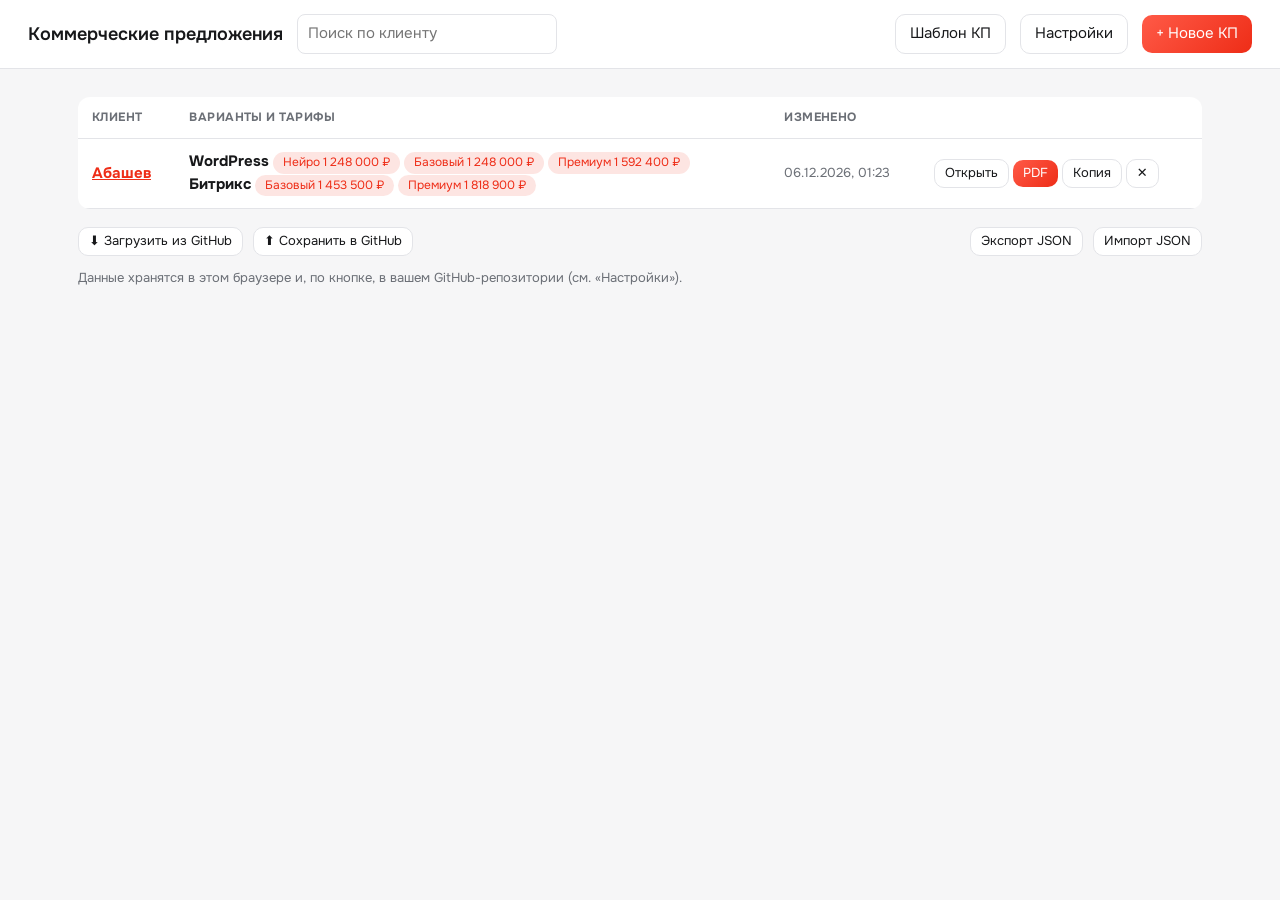
==== index.html @ 15e63576 "Timeline: draw «Срок реализации» and the term as one line; cache-bust assets The heading was baked i" ====
<!doctype html>
<html lang="ru">
<head>
<meta charset="utf-8">
<meta name="viewport" content="width=device-width,initial-scale=1">
<title>КП · админка</title>
<link rel="preconnect" href="https://fonts.googleapis.com">
<link href="https://fonts.googleapis.com/css2?family=Onest:wght@400;500;600&display=swap" rel="stylesheet">
<link rel="stylesheet" href="css/app.css?v=20261013b">
<link rel="stylesheet" href="css/slides.css?v=20261013b">
</head>
<body>
<div id="app"></div>
<script src="js/slides.js?v=20261013b"></script>
<script src="js/seed.js?v=20261013b"></script>
<script src="js/store.js?v=20261013b"></script>
<script src="js/sheets.js?v=20261013b"></script>
<script src="js/app.js?v=20261013b"></script>
</body>
</html>
---- css/app.css ----
:root{--bg:#f6f6f7;--card:#fff;--ink:#17181a;--mut:#6b6f76;--line:#e3e4e8;--red:#ee2d17;--red2:#ff5a47}
@media (prefers-color-scheme:dark){:root{--bg:#121214;--card:#1b1c1f;--ink:#f1f1f3;--mut:#9a9da5;--line:#2c2e33}}
*{box-sizing:border-box}
body{margin:0;background:var(--bg);color:var(--ink);font:15px/1.45 'Onest','Inter',system-ui,Arial,sans-serif}
button,input,select,textarea{font:inherit;color:inherit}
a{color:var(--red)}
.top{display:flex;align-items:center;gap:14px;padding:14px 28px;background:var(--card);border-bottom:1px solid var(--line);position:sticky;top:0;z-index:5}
.top h1{font-size:18px;margin:0;font-weight:600}.top .sp{flex:1}
.btn{border:1px solid var(--line);background:var(--card);border-radius:10px;padding:8px 14px;cursor:pointer}
.btn:hover{border-color:var(--red)}
.btn.pri{background:linear-gradient(135deg,var(--red2),var(--red));color:#fff;border:0}
.btn.sm{padding:4px 10px;font-size:13px}.btn.ghost{border-color:transparent;background:none}
.btn.dng:hover{border-color:#d33;color:#d33}
.wrap{max-width:1180px;margin:0 auto;padding:28px}
input[type=text],input[type=number],input[type=search],input[type=password],textarea,select{width:100%;border:1px solid var(--line);background:var(--card);border-radius:8px;padding:8px 10px}
textarea{min-height:90px;resize:vertical}
input:focus,textarea:focus{outline:2px solid color-mix(in srgb,var(--red) 40%,transparent);border-color:var(--red)}
label.l{display:block;font-size:13px;color:var(--mut);margin:12px 0 4px}
table.list{width:100%;border-collapse:collapse;background:var(--card);border-radius:12px;overflow:hidden}
table.list th,table.list td{padding:12px 14px;border-bottom:1px solid var(--line);text-align:left}
table.list th{font-size:12px;text-transform:uppercase;letter-spacing:.04em;color:var(--mut)}
table.list tr:hover td{background:color-mix(in srgb,var(--red) 4%,transparent)}
.chip{display:inline-block;padding:2px 10px;border-radius:99px;background:color-mix(in srgb,var(--red) 12%,transparent);color:var(--red);font-size:12px;margin-right:4px}
.chip.off{background:var(--line);color:var(--mut);text-decoration:line-through}
.row{display:flex;gap:10px;align-items:center}.row>*{flex:0 0 auto}.row>.g{flex:1}
.card-b{background:var(--card);border:1px solid var(--line);border-radius:12px;padding:16px;margin-bottom:14px}
.muted{color:var(--mut);font-size:13px}

/* редактор */
.ed{display:flex;flex-direction:column;height:100vh}
.ed-body{flex:1;display:flex;min-height:0}
.ed-side{width:500px;border-right:1px solid var(--line);background:var(--card);display:flex;flex-direction:column;min-height:0}
.tabs{display:flex;border-bottom:1px solid var(--line)}
.tabs button{flex:1;padding:12px;border:0;background:none;cursor:pointer;border-bottom:3px solid transparent;color:var(--mut)}
.tabs button.on{color:var(--ink);border-color:var(--red);font-weight:600}
.side-scroll{overflow:auto;padding:12px;flex:1}
.sl{display:flex;align-items:center;gap:8px;padding:8px 8px;border-radius:10px;cursor:pointer;border:1px solid transparent}
.sl:hover{background:color-mix(in srgb,var(--red) 5%,transparent)}
.sl.sel{border-color:var(--red);background:color-mix(in srgb,var(--red) 8%,transparent)}
.sl.off .nm{opacity:.45;text-decoration:line-through}
.sl .nm{flex:1;min-width:0;font-size:14px}.sl small{color:var(--mut);display:block;font-size:11px}
.sl.child{margin-left:34px;font-size:13px}
.ed-main{flex:1;overflow:auto;padding:22px}
.pv-wrap{width:100%;max-width:1100px;margin:0 auto 22px;aspect-ratio:16/9;position:relative;border-radius:10px;overflow:hidden;box-shadow:0 8px 30px rgba(0,0,0,.18);background:#fff}
.pv-wrap .pv{position:absolute;left:0;top:0;transform-origin:0 0}
.fields{max-width:1100px;margin:0 auto}
.sw{position:relative;width:38px;height:22px;flex:0 0 38px}
.sw input{opacity:0;width:100%;height:100%;position:absolute;margin:0;cursor:pointer;z-index:1}
.sw i{position:absolute;inset:0;background:var(--line);border-radius:99px;transition:.15s}
.sw i:after{content:'';position:absolute;left:3px;top:3px;width:16px;height:16px;border-radius:50%;background:#fff;transition:.15s}
.sw input:checked+i{background:var(--red)}.sw input:checked+i:after{left:19px}
.est-t{width:100%;border-collapse:collapse;font-size:13px;margin-top:8px}
.est-t th{font-weight:500;color:var(--mut);text-align:left;font-size:11px;padding:2px 4px}
.est-t td{padding:2px}
.est-t input{padding:4px 6px;font-size:13px}
.est-t td.cost{text-align:right;white-space:nowrap;padding-right:6px;color:var(--mut)}
.sum{display:flex;justify-content:space-between;font-weight:600;margin-top:8px}
.toast{position:fixed;bottom:22px;left:50%;transform:translateX(-50%);background:#17181a;color:#fff;padding:10px 18px;border-radius:10px;z-index:99;max-width:80vw}
.modal-bg{position:fixed;inset:0;background:rgba(0,0,0,.45);display:flex;align-items:center;justify-content:center;z-index:50}
.modal{background:var(--card);padding:22px;border-radius:14px;width:420px}

/* печать */
.pbar{position:sticky;top:0;z-index:5;background:var(--card);border-bottom:1px solid var(--line);padding:12px 28px;display:flex;gap:14px;align-items:center}
.pages{padding:20px;display:flex;flex-direction:column;align-items:center;gap:20px}
@media screen{.pages .slide{zoom:.55;box-shadow:0 4px 20px rgba(0,0,0,.2)}}
@page{size:1920px 1080px;margin:0}
@media print{
  html,body{background:#fff!important}
  .pbar,.top,.toast{display:none!important}
  .pages{padding:0;gap:0;display:block}
  .pages .slide{page-break-after:always;break-after:page;box-shadow:none;zoom:1}
}

.est-t td:first-child input{min-width:150px}
---- css/slides.css ----
@font-face{font-family:'Atyp Display';font-weight:400;font-style:normal;font-display:swap;src:local('Atyp Display Regular'),local('AtypDisplay-Regular'),url('../assets/fonts/AtypDisplay-Regular.woff2') format('woff2'),url('../assets/fonts/AtypDisplay-Regular.woff') format('woff'),url('../assets/fonts/AtypDisplay-Regular.otf') format('opentype'),url('../assets/fonts/AtypDisplay-Regular.ttf') format('truetype')}
@font-face{font-family:'Atyp Display';font-weight:500;font-style:normal;font-display:swap;src:local('Atyp Display Medium'),local('AtypDisplay-Medium'),url('../assets/fonts/AtypDisplay-Medium.woff2') format('woff2'),url('../assets/fonts/AtypDisplay-Medium.woff') format('woff'),url('../assets/fonts/AtypDisplay-Medium.otf') format('opentype'),url('../assets/fonts/AtypDisplay-Medium.ttf') format('truetype')}
@font-face{font-family:'Atyp Display';font-weight:600;font-style:normal;font-display:swap;src:local('Atyp Display Semibold'),local('AtypDisplay-Semibold'),url('../assets/fonts/AtypDisplay-Semibold.woff2') format('woff2'),url('../assets/fonts/AtypDisplay-Semibold.woff') format('woff'),url('../assets/fonts/AtypDisplay-Semibold.otf') format('opentype'),url('../assets/fonts/AtypDisplay-Semibold.ttf') format('truetype')}
/* Слайды 1920×1080 — общие для превью и PDF */
.slide{width:1920px;height:1080px;position:relative;overflow:hidden;box-sizing:border-box;font-family:'Atyp Display','Onest','Inter',Arial,sans-serif;color:#151515;background:#fff;-webkit-print-color-adjust:exact;print-color-adjust:exact}
.slide .abs,.abs{position:absolute;box-sizing:border-box}
.slide img.abs{display:block}
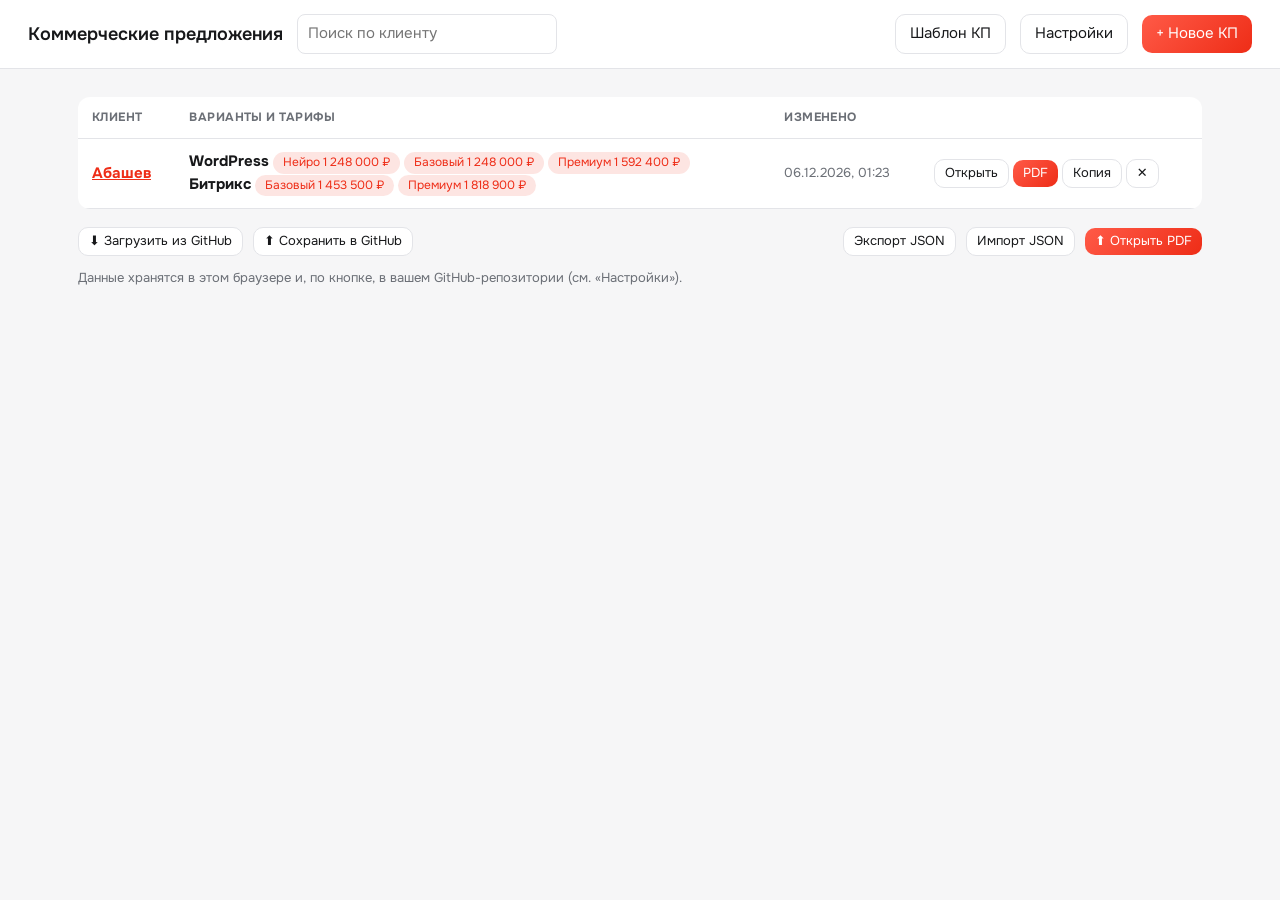
==== commit 84067949: "Bump CSS version so the vertical-centring fix is not served from cache Co-Authored-By: Claude Sonnet" ====
--- a/index.html
+++ b/index.html
@@ -6,15 +6,15 @@
 <title>КП · админка</title>
 <link rel="preconnect" href="https://fonts.googleapis.com">
 <link href="https://fonts.googleapis.com/css2?family=Onest:wght@400;500;600&display=swap" rel="stylesheet">
-<link rel="stylesheet" href="css/app.css?v=20261013b">
-<link rel="stylesheet" href="css/slides.css?v=20261013b">
+<link rel="stylesheet" href="css/app.css?v=20261027e">
+<link rel="stylesheet" href="css/slides.css?v=20261027e">
 </head>
 <body>
 <div id="app"></div>
-<script src="js/slides.js?v=20261013b"></script>
-<script src="js/seed.js?v=20261013b"></script>
-<script src="js/store.js?v=20261013b"></script>
-<script src="js/sheets.js?v=20261013b"></script>
-<script src="js/app.js?v=20261013b"></script>
+<script src="js/slides.js?v=20261013i"></script>
+<script src="js/seed.js?v=20261013i"></script>
+<script src="js/store.js?v=20261013i"></script>
+<script src="js/sheets.js?v=20261013i"></script>
+<script src="js/app.js?v=20261013i"></script>
 </body>
 </html>
--- a/css/app.css
+++ b/css/app.css
@@ -69,6 +69,10 @@
   .pbar,.top,.toast{display:none!important}
   .pages{padding:0;gap:0;display:block}
   .pages .slide{page-break-after:always;break-after:page;box-shadow:none;zoom:1}
+  /* без разрыва после последнего слайда — иначе в конце PDF пустая страница */
+  .pages .slide:last-child{page-break-after:auto;break-after:auto}
+  html,body,#app{height:auto!important;min-height:0!important;margin:0!important;padding:0!important;overflow:visible!important}
+  #app>:not(.pages){display:none!important}
 }
 
 .est-t td:first-child input{min-width:150px}
--- a/css/slides.css
+++ b/css/slides.css
@@ -1,6 +1,6 @@
-@font-face{font-family:'Atyp Display';font-weight:400;font-style:normal;font-display:swap;src:local('Atyp Display Regular'),local('AtypDisplay-Regular'),url('../assets/fonts/AtypDisplay-Regular.woff2') format('woff2'),url('../assets/fonts/AtypDisplay-Regular.woff') format('woff'),url('../assets/fonts/AtypDisplay-Regular.otf') format('opentype'),url('../assets/fonts/AtypDisplay-Regular.ttf') format('truetype')}
-@font-face{font-family:'Atyp Display';font-weight:500;font-style:normal;font-display:swap;src:local('Atyp Display Medium'),local('AtypDisplay-Medium'),url('../assets/fonts/AtypDisplay-Medium.woff2') format('woff2'),url('../assets/fonts/AtypDisplay-Medium.woff') format('woff'),url('../assets/fonts/AtypDisplay-Medium.otf') format('opentype'),url('../assets/fonts/AtypDisplay-Medium.ttf') format('truetype')}
-@font-face{font-family:'Atyp Display';font-weight:600;font-style:normal;font-display:swap;src:local('Atyp Display Semibold'),local('AtypDisplay-Semibold'),url('../assets/fonts/AtypDisplay-Semibold.woff2') format('woff2'),url('../assets/fonts/AtypDisplay-Semibold.woff') format('woff'),url('../assets/fonts/AtypDisplay-Semibold.otf') format('opentype'),url('../assets/fonts/AtypDisplay-Semibold.ttf') format('truetype')}
+@font-face{font-family:'Atyp Display';font-weight:400;font-style:normal;font-display:swap;ascent-override:96%;descent-override:24%;line-gap-override:0%;src:local('Atyp Display Regular'),local('AtypDisplay-Regular'),url('../assets/fonts/AtypDisplay-Regular.woff2') format('woff2'),url('../assets/fonts/AtypDisplay-Regular.woff') format('woff'),url('../assets/fonts/AtypDisplay-Regular.otf') format('opentype'),url('../assets/fonts/AtypDisplay-Regular.ttf') format('truetype')}
+@font-face{font-family:'Atyp Display';font-weight:500;font-style:normal;font-display:swap;ascent-override:96%;descent-override:24%;line-gap-override:0%;src:local('Atyp Display Medium'),local('AtypDisplay-Medium'),url('../assets/fonts/AtypDisplay-Medium.woff2') format('woff2'),url('../assets/fonts/AtypDisplay-Medium.woff') format('woff'),url('../assets/fonts/AtypDisplay-Medium.otf') format('opentype'),url('../assets/fonts/AtypDisplay-Medium.ttf') format('truetype')}
+@font-face{font-family:'Atyp Display';font-weight:600;font-style:normal;font-display:swap;ascent-override:96%;descent-override:24%;line-gap-override:0%;src:local('Atyp Display Semibold'),local('AtypDisplay-Semibold'),url('../assets/fonts/AtypDisplay-Semibold.woff2') format('woff2'),url('../assets/fonts/AtypDisplay-Semibold.woff') format('woff'),url('../assets/fonts/AtypDisplay-Semibold.otf') format('opentype'),url('../assets/fonts/AtypDisplay-Semibold.ttf') format('truetype')}
 /* Слайды 1920×1080 — общие для превью и PDF */
 .slide{width:1920px;height:1080px;position:relative;overflow:hidden;box-sizing:border-box;font-family:'Atyp Display','Onest','Inter',Arial,sans-serif;color:#151515;background:#fff;-webkit-print-color-adjust:exact;print-color-adjust:exact}
 .slide .abs,.abs{position:absolute;box-sizing:border-box}
